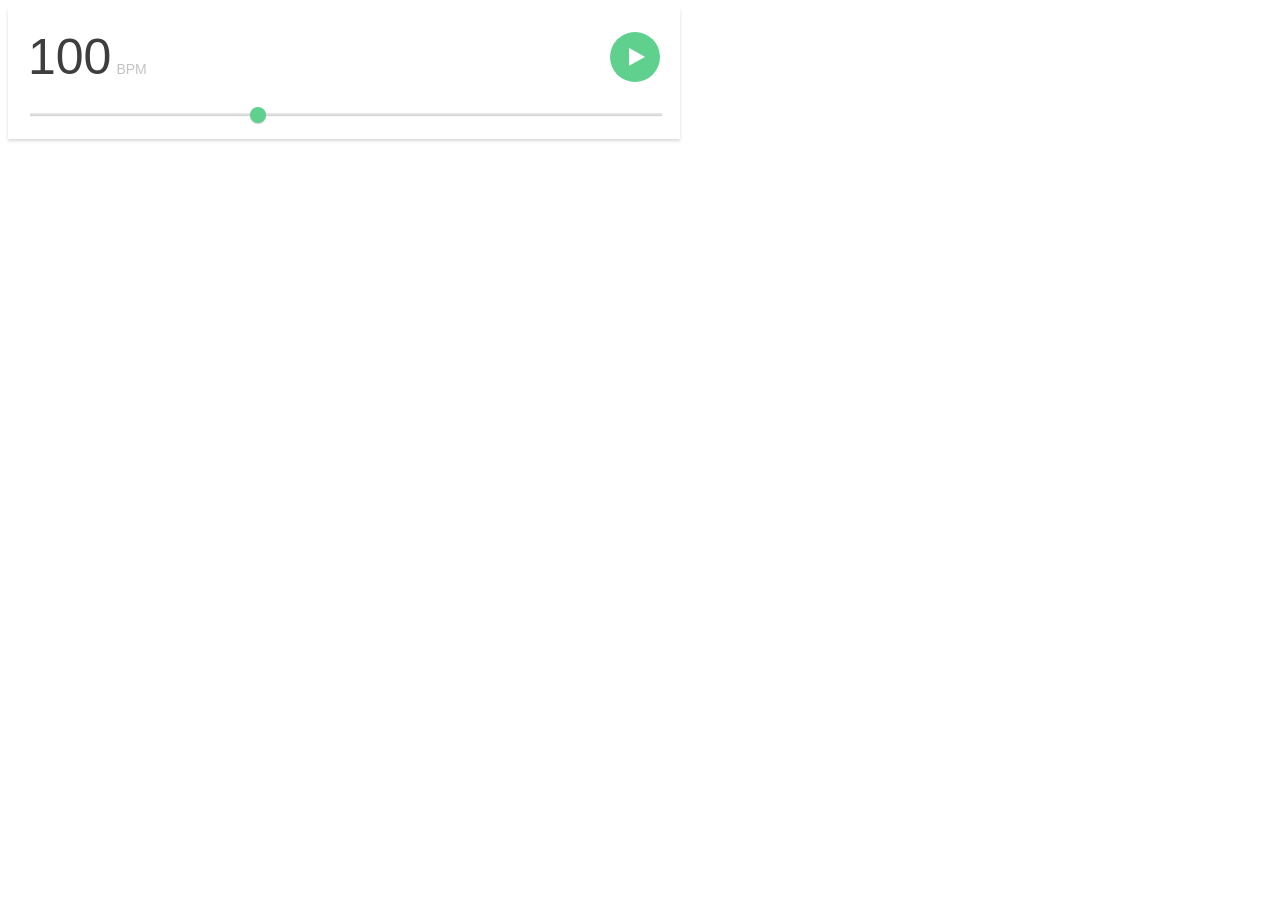
==== index.html @ ff8a1d51 "link and file name adjustment" ====
<!DOCTYPE html>
<html lang="en">
	<head>
		<meta charset="utf-8">
		<meta http-equiv="X-UA-Compatible" content="IE=edge">
		<meta name="viewport" content="width=device-width" initial-scale="1">
		<link rel="stylesheet" src="//normalize-css.googlecode.com/svn/trunk/normalize.css" />
		<link rel="stylesheet" href="https://maxcdn.bootstrapcdn.com/font-awesome/4.6.3/css/font-awesome.min.css">
		<link rel="stylesheet" href="metronome.css"/>
		<title>Metronome</title>
	</head>
	<body>
		<div class="metronome">
			<div class="player">
				<div><span class="beats"></span><span class="bpm">BPM</span></div>
				<div>
					<button class="play"><span class="play-text fa fa-play"></span></button>
				</div>
			</div>
			<input class="beat-slider" type="range" min="0" max="42" value="15">
		</div>
		<script type="text/javascript" src="metronome.js"></script>
	</body>
</html>
---- metronome.css ----
body {
	font-family: sans-serif;

}

.metronome {
	width: 50%;
    min-width: 480px;
	padding: 20px;
    box-shadow: 0px 2px 3px rgba(0,0,0,.15);
}

.player {
	display: flex;
    align-items: center;
    justify-content: space-between;
    margin-bottom: 15px;
}

.beats {
	font-size: 50px;
    color: #3e3e3e;
    display: inline-block;
    margin-right: 5px;
}

.bpm {
	font-size: 14px;
    color: #c3c3c3;
}

.play {
	width: 50px;
    height: 50px;
    border: none;
    outline: none;
    border-radius: 50%;
    background-color: #60d08e;
    color: #fff;
    font-size: 14px;
	transition: all 0.2s ease-out;
}

.hit-effect {
    box-shadow: 0px 0px 8px 12px rgba(97, 255, 184, 0.23), 0px 0px 2px 4px rgba(78, 197, 131, 0.4);
}

.beat-slider {
	width: 100%;
	 -webkit-appearance: none; /* Hides the slider so that custom slider can be made */
	  outline: none;
}

.beat-slider::-webkit-slider-thumb {
  -webkit-appearance: none;
  height: 16px;
  width: 16px;
  margin-top: -6px;
  border-radius: 50%;
  background-color: #60d08e;
  cursor: pointer;
  box-shadow: 0px 1px 1px rgba(0,0,0,.2);
}

.beat-slider::-webkit-slider-runnable-track {
  width: 100%;
  cursor: pointer;
  box-shadow: 0px 1px 1px rgba(0,0,0,.2); 
  background: #e3e3e3;
  height: 2px;
}


/* font awesome */
.play-text {
	font-size: 20px;
}
.fa-play {
	margin-left: 4px;
}
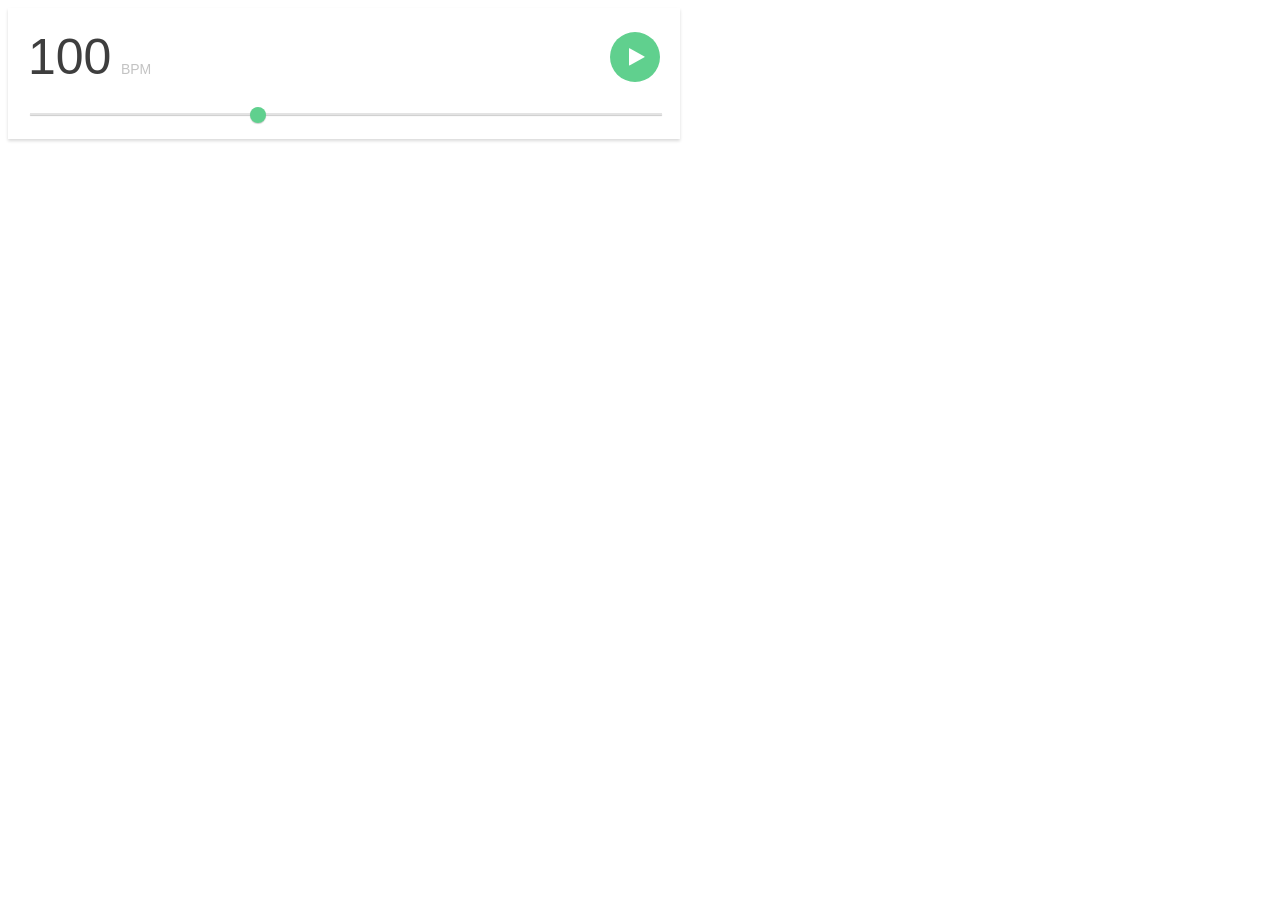
==== commit f9b7038e: "adding additional comments" ====
--- a/index.html
+++ b/index.html
@@ -4,7 +4,9 @@
 		<meta charset="utf-8">
 		<meta http-equiv="X-UA-Compatible" content="IE=edge">
 		<meta name="viewport" content="width=device-width" initial-scale="1">
+		<!-- Style sheet to generally normalize html elements look and feel across browsers -->
 		<link rel="stylesheet" src="//normalize-css.googlecode.com/svn/trunk/normalize.css" />
+		<!-- Style sheet for Font Awesome - quick royalty free icons that can be used right away simply by adding css classes to your UI elements -->
 		<link rel="stylesheet" href="https://maxcdn.bootstrapcdn.com/font-awesome/4.6.3/css/font-awesome.min.css">
 		<link rel="stylesheet" href="metronome.css"/>
 		<title>Metronome</title>
@@ -12,9 +14,15 @@
 	<body>
 		<div class="metronome">
 			<div class="player">
-				<div><span class="beats"></span><span class="bpm">BPM</span></div>
 				<div>
-					<button class="play"><span class="play-text fa fa-play"></span></button>
+					<span class="beats"></span>
+					<span class="bpm">BPM</span>
+				</div>
+				<div>
+					<button class="play">
+						<!-- .fa and .fa-play are font awesome class styles -->
+						<span class="play-text fa fa-play"></span>
+					</button>
 				</div>
 			</div>
 			<input class="beat-slider" type="range" min="0" max="42" value="15">
--- a/metronome.css
+++ b/metronome.css
@@ -1,56 +1,58 @@
 body {
 	font-family: sans-serif;
-
 }
 
 .metronome {
 	width: 50%;
-    min-width: 480px;
+  min-width: 480px;
 	padding: 20px;
-    box-shadow: 0px 2px 3px rgba(0,0,0,.15);
+  box-shadow: 0px 2px 3px rgba(0,0,0,.15);
 }
 
 .player {
 	display: flex;
-    align-items: center;
-    justify-content: space-between;
-    margin-bottom: 15px;
+  align-items: center;
+  justify-content: space-between;
+  margin-bottom: 15px;
 }
 
 .beats {
 	font-size: 50px;
-    color: #3e3e3e;
-    display: inline-block;
-    margin-right: 5px;
+  color: #3e3e3e;
+  display: inline-block;
+  margin-right: 5px;
 }
 
 .bpm {
 	font-size: 14px;
-    color: #c3c3c3;
+  color: #c3c3c3;
 }
 
+/* Play button styling */
 .play {
 	width: 50px;
-    height: 50px;
-    border: none;
-    outline: none;
-    border-radius: 50%;
-    background-color: #60d08e;
-    color: #fff;
-    font-size: 14px;
+  height: 50px;
+  border: none;
+  outline: none;
+  border-radius: 50%;
+  background-color: #60d08e;
+  color: #fff;
+  font-size: 14px;
 	transition: all 0.2s ease-out;
 }
 
+/* Box shadow styling for button pulse effect */
 .hit-effect {
     box-shadow: 0px 0px 8px 12px rgba(97, 255, 184, 0.23), 0px 0px 2px 4px rgba(78, 197, 131, 0.4);
 }
 
 .beat-slider {
 	width: 100%;
-	 -webkit-appearance: none; /* Hides the slider so that custom slider can be made */
+	 -webkit-appearance: none; /* Hides the default slider so that a custom slider can be made */
 	  outline: none;
 }
 
+/* Styles the adjustable knob of the slider */
 .beat-slider::-webkit-slider-thumb {
   -webkit-appearance: none;
   height: 16px;
@@ -62,6 +64,7 @@
   box-shadow: 0px 1px 1px rgba(0,0,0,.2);
 }
 
+/* Styles the track the the slider button moves across */
 .beat-slider::-webkit-slider-runnable-track {
   width: 100%;
   cursor: pointer;
@@ -70,8 +73,7 @@
   height: 2px;
 }
 
-
-/* font awesome */
+/* font awesome classes - with small adjustments */
 .play-text {
 	font-size: 20px;
 }
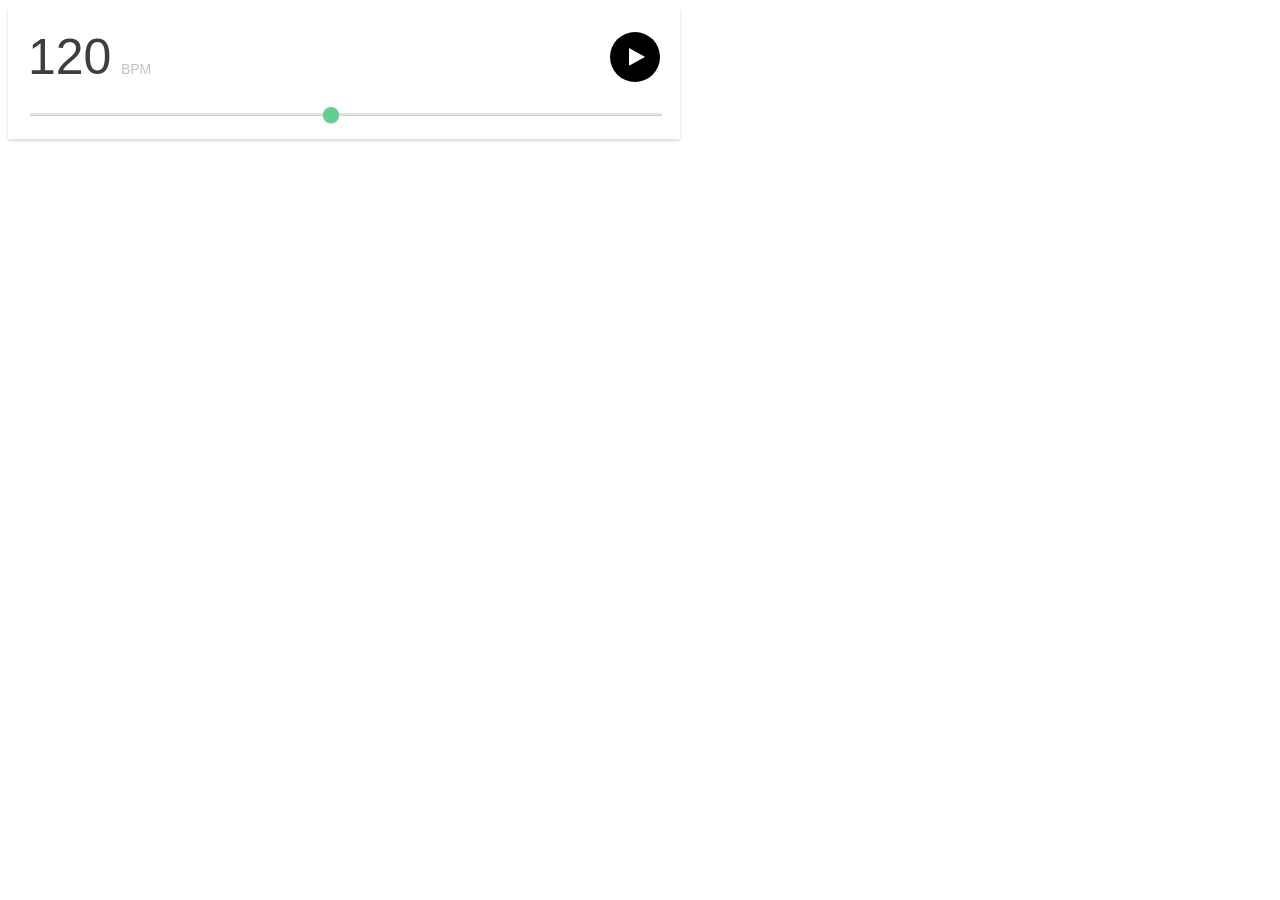
==== commit 77a75680: "Add color changing effect" ====
--- a/index.html
+++ b/index.html
@@ -25,7 +25,7 @@
 					</button>
 				</div>
 			</div>
-			<input class="beat-slider" type="range" min="0" max="42" value="15">
+			<input class="beat-slider" type="range" min="0" max="42" value="20">
 		</div>
 		<script type="text/javascript" src="metronome.js"></script>
 	</body>
--- a/metronome.css
+++ b/metronome.css
@@ -32,9 +32,10 @@
 .play {
 	width: 50px;
   height: 50px;
-  border: none;
+  /*border: none;*/
   outline: none;
   border-radius: 50%;
+  border: 0px solid;
   background-color: #60d08e;
   color: #fff;
   font-size: 14px;
@@ -43,13 +44,13 @@
 
 /* Box shadow styling for button pulse effect */
 .hit-effect {
-    box-shadow: 0px 0px 8px 12px rgba(97, 255, 184, 0.23), 0px 0px 2px 4px rgba(78, 197, 131, 0.4);
+    box-shadow: 0px 0px 8px 12px rgba(204, 204, 204, 0.2), 0px 0px 2px 4px rgba(184, 184, 184, 0.23);
 }
 
 .beat-slider {
 	width: 100%;
-	 -webkit-appearance: none; /* Hides the default slider so that a custom slider can be made */
-	  outline: none;
+	-webkit-appearance: none; /* Hides the default slider so that a custom slider can be made */
+	outline: none;
 }
 
 /* Styles the adjustable knob of the slider */
@@ -64,6 +65,18 @@
   box-shadow: 0px 1px 1px rgba(0,0,0,.2);
 }
 
+.beat-slider::-moz-range-thumb {
+  -webkit-appearance: none;
+  height: 16px;
+  width: 16px;
+  margin-top: -6px;
+  border-radius: 50%;
+  border: none;
+  background-color: #60d08e;
+  cursor: pointer;
+  box-shadow: 0px 1px 1px rgba(0,0,0,.2);
+}
+
 /* Styles the track the the slider button moves across */
 .beat-slider::-webkit-slider-runnable-track {
   width: 100%;
@@ -73,6 +86,20 @@
   height: 2px;
 }
 
+.beat-slider::-moz-range-track {
+  width: 100%;
+  cursor: pointer;
+  box-shadow: 0px 1px 1px rgba(0,0,0,.2); 
+  background: #e3e3e3;
+  height: 2px;
+  outline: none;
+}
+
+/* Removes dotted border in firefox on selection */
+.beat-slider::-moz-focus-outer {
+  border: 0;
+}
+
 /* font awesome classes - with small adjustments */
 .play-text {
 	font-size: 20px;
